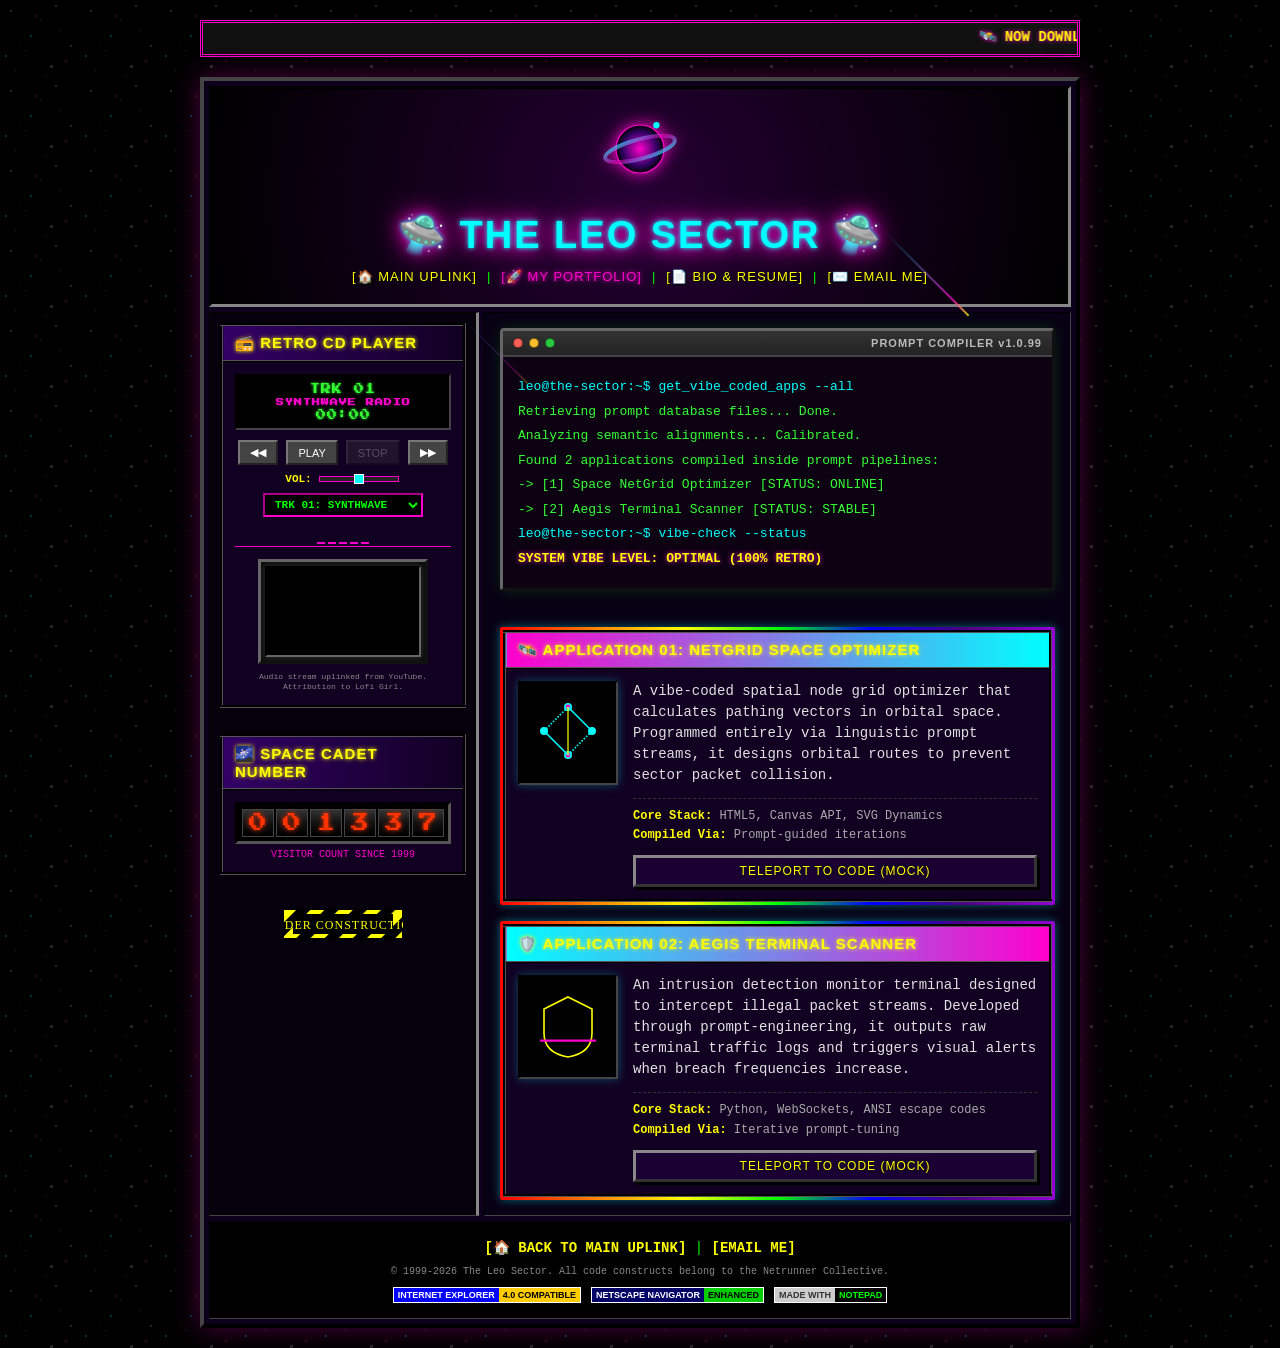
==== portfolio.html @ 5eac72b5 "Add portfolio sub-page and showcase two vibe-coded apps" ====
<!DOCTYPE html>
<html lang="en">
<head>
    <meta charset="UTF-8">
    <meta name="viewport" content="width=device-width, initial-scale=1.0">
    <title>🛸 The Leo Sector - Portfolio 🛸</title>
    <link rel="stylesheet" href="style.css">
</head>
<body>

    <!-- Space Background Canvas for shooting stars / cursor trails -->
    <canvas id="trailCanvas"></canvas>

    <div class="page-wrapper">
        
        <!-- Retro Header Marquee -->
        <div class="marquee-container">
            <marquee scrollamount="6" behavior="scroll" direction="left">
                🛰️ NOW DOWNLOADING COMPILER DATA FROM THE PORTFOLIO DATABASE SECTOR -- UPLINK SPEED: 56k V.90 MODEM ACTIVE -- [NEWS] VIBE-CODED APPS STABLE IN ORBIT 🛰️
            </marquee>
        </div>

        <!-- Main Geocities Table Layout -->
        <table class="main-layout" align="center" border="3" cellpadding="10" cellspacing="5">
            <!-- Header Row -->
            <tr>
                <td colspan="2" class="header-banner" align="center">
                    <!-- Spinning Planet SVG -->
                    <svg class="spinning-planet" viewBox="0 0 100 100" width="80" height="80">
                        <defs>
                            <radialGradient id="planetGrad" cx="50%" cy="50%" r="50%">
                                <stop offset="0%" stop-color="#ff00cc" />
                                <stop offset="70%" stop-color="#330066" />
                                <stop offset="100%" stop-color="#000000" />
                            </radialGradient>
                            <linearGradient id="ringGrad" x1="0%" y1="0%" x2="100%" y2="100%">
                                <stop offset="0%" stop-color="#00ffff" stop-opacity="0.8" />
                                <stop offset="50%" stop-color="#ff00cc" stop-opacity="0.5" />
                                <stop offset="100%" stop-color="#00ffff" stop-opacity="0.8" />
                            </linearGradient>
                        </defs>
                        <!-- Planet Body -->
                        <circle cx="50" cy="50" r="30" fill="url(#planetGrad)" stroke="#ff00cc" stroke-width="1.5" />
                        <!-- Planet Ring -->
                        <ellipse cx="50" cy="50" rx="45" ry="12" fill="none" stroke="url(#ringGrad)" stroke-width="5" transform="rotate(-15, 50, 50)" />
                        <!-- Tiny Moon -->
                        <circle cx="20" cy="30" r="4" fill="#00ffff">
                            <animateTransform 
                                attributeName="transform" 
                                type="rotate" 
                                from="0 50 50" 
                                to="360 50 50" 
                                dur="6s" 
                                repeatCount="indefinite" />
                        </circle>
                    </svg>
                    
                    <h1 class="glow-text">🛸 THE LEO SECTOR 🛸</h1>
                    
                    <!-- Nav Menu inside Header -->
                    <div class="nav-links-menu font-impact">
                        <a href="index.html">[🏠 MAIN UPLINK]</a> | 
                        <a href="portfolio.html" class="active-nav">[🚀 MY PORTFOLIO]</a> | 
                        <a href="#" onclick="alert('Uplink unavailable: The Resume database is currently under construction!'); return false;">[📄 BIO & RESUME]</a> | 
                        <a href="mailto:leo@cyber-sector.net">[✉️ EMAIL ME]</a>
                    </div>
                </td>
            </tr>

            <!-- Main Content Area split into columns -->
            <tr class="content-row">
                <!-- Sidebar Column -->
                <td class="sidebar-column" valign="top" width="220">
                    <!-- CD Player Card -->
                    <table class="card-table" border="2" width="100%">
                        <tr>
                            <td class="card-header font-impact">📻 RETRO CD PLAYER</td>
                        </tr>
                        <tr>
                            <td class="card-body" align="center">
                                <div class="cd-display">
                                    <div class="track-number" id="cdTrack">TRK 01</div>
                                    <div class="track-name" id="cdTrackName">SYNTHWAVE RADIO</div>
                                    <div class="track-time" id="cdTime">00:00</div>
                                </div>
                                <div class="cd-controls">
                                    <button id="btnPrev" class="cd-btn">◀◀</button>
                                    <button id="btnPlay" class="cd-btn">PLAY</button>
                                    <button id="btnStop" class="cd-btn" disabled>STOP</button>
                                    <button id="btnNext" class="cd-btn">▶▶</button>
                                </div>
                                <div class="cd-volume">
                                    <span class="vol-label">VOL:</span>
                                    <input type="range" id="volSlider" min="0" max="1" step="0.1" value="0.5">
                                </div>
                                <div class="cd-selector">
                                    <select id="trackSelect" class="retro-select">
                                        <option value="0">TRK 01: SYNTHWAVE</option>
                                        <option value="1">TRK 02: LOFI HIP HOP</option>
                                        <option value="2">TRK 03: COSMIC RADIO</option>
                                        <option value="3">TRK 04: TOKYO NIGHT</option>
                                        <option value="4">TRK 05: 1999 MOMENTUM</option>
                                        <option value="5">TRK 06: 1999 MEMORY</option>
                                    </select>
                                </div>
                                <div class="cd-visualizer" id="cdVisualizer">
                                    <div class="vis-bar"></div>
                                    <div class="vis-bar"></div>
                                    <div class="vis-bar"></div>
                                    <div class="vis-bar"></div>
                                    <div class="vis-bar"></div>
                                </div>
                                <div class="crt-screen-container">
                                    <div class="crt-screen">
                                        <div id="ytPlayerFrame"></div>
                                    </div>
                                </div>
                                <div class="cd-attribution">
                                    Audio stream uplinked from YouTube.<br>
                                    Attribution to Lofi Girl.
                                </div>
                            </td>
                        </tr>
                    </table>

                    <br>

                    <!-- Visitor Counter Card -->
                    <table class="card-table" border="2" width="100%">
                        <tr>
                            <td class="card-header font-impact">🌌 SPACE CADET NUMBER</td>
                        </tr>
                        <tr>
                            <td class="card-body" align="center">
                                <div class="visitor-counter" id="visitorCounter">
                                    <span class="counter-digit">0</span>
                                    <span class="counter-digit">0</span>
                                    <span class="counter-digit">1</span>
                                    <span class="counter-digit">3</span>
                                    <span class="counter-digit">3</span>
                                    <span class="counter-digit">7</span>
                                </div>
                                <div style="font-size: 10px; margin-top: 5px; color: #ff00cc;">
                                    VISITOR COUNT SINCE 1999
                                </div>
                            </td>
                        </tr>
                    </table>

                    <br>

                    <!-- Under Construction Badge -->
                    <div align="center" class="badge-container">
                        <!-- Custom SVG Construction Barrier -->
                        <svg width="120" height="40" viewBox="0 0 120 40">
                            <defs>
                                <pattern id="stripe" width="20" height="20" patternUnits="userSpaceOnUse" patternTransform="rotate(45)">
                                    <rect width="10" height="20" fill="#ffff00"/>
                                    <rect x="10" width="10" height="20" fill="#000"/>
                                </pattern>
                            </defs>
                            <rect width="120" height="30" fill="url(#stripe)" stroke="#000" stroke-width="2"/>
                            <rect x="10" y="5" width="100" height="20" fill="#000"/>
                            <text x="60" y="20" fill="#ffff00" font-family="Impact" font-size="12" text-anchor="middle" letter-spacing="1">UNDER CONSTRUCTION</text>
                        </svg>
                    </div>

                </td>

                <!-- Main Content Column -->
                <td class="main-column" valign="top">
                    <!-- Terminal Console Header -->
                    <div class="terminal-window">
                        <div class="terminal-titlebar">
                            <span class="terminal-dot red-dot"></span>
                            <span class="terminal-dot yellow-dot"></span>
                            <span class="terminal-dot green-dot"></span>
                            <span class="terminal-title-text font-impact">PROMPT COMPILER v1.0.99</span>
                        </div>
                        <div class="terminal-content">
                            <p class="term-line prompt-line">leo@the-sector:~$ get_vibe_coded_apps --all</p>
                            <p class="term-line response-line">Retrieving prompt database files... Done.</p>
                            <p class="term-line response-line">Analyzing semantic alignments... Calibrated.</p>
                            <p class="term-line response-line">Found 2 applications compiled inside prompt pipelines:</p>
                            <p class="term-line response-line">  -> [1] Space NetGrid Optimizer [STATUS: ONLINE]</p>
                            <p class="term-line response-line">  -> [2] Aegis Terminal Scanner [STATUS: STABLE]</p>
                            <p class="term-line prompt-line">leo@the-sector:~$ vibe-check --status</p>
                            <p class="term-line blink-text" style="color: #ffff00;">SYSTEM VIBE LEVEL: OPTIMAL (100% RETRO)</p>
                        </div>
                    </div>

                    <br>

                    <!-- Apps Showcase Cards -->
                    <div class="rainbow-border">
                        <table class="card-table main-card" border="2" width="100%">
                            <tr>
                                <td class="card-header font-impact" style="background: linear-gradient(90deg, #ff00cc, #00ffff);">
                                    🛰️ APPLICATION 01: NETGRID SPACE OPTIMIZER
                                </td>
                            </tr>
                            <tr>
                                <td class="card-body">
                                    <div class="app-showcase-container">
                                        <!-- App Vector Art -->
                                        <div class="app-icon">
                                            <svg viewBox="0 0 100 100" width="80" height="80">
                                                <g stroke="#00ffff" stroke-width="2" fill="none">
                                                    <!-- Nodes -->
                                                    <circle cx="20" cy="50" r="4" fill="#00ffff"/>
                                                    <circle cx="50" cy="20" r="4" fill="#ff00cc"/>
                                                    <circle cx="50" cy="80" r="4" fill="#ff00cc"/>
                                                    <circle cx="80" cy="50" r="4" fill="#00ffff"/>
                                                    <!-- Pathways -->
                                                    <line x1="20" y1="50" x2="50" y2="20" stroke-dasharray="2,2"/>
                                                    <line x1="20" y1="50" x2="50" y2="80" />
                                                    <line x1="50" y1="20" x2="80" y2="50" />
                                                    <line x1="50" y1="80" x2="80" y2="50" stroke-dasharray="2,2"/>
                                                    <line x1="50" y1="20" x2="50" y2="80" stroke="#ffff00" stroke-width="1.5"/>
                                                </g>
                                            </svg>
                                        </div>
                                        <div class="app-details">
                                            <p class="app-description">
                                                A vibe-coded spatial node grid optimizer that calculates pathing vectors in orbital space. Programmed entirely via linguistic prompt streams, it designs orbital routes to prevent sector packet collision.
                                            </p>
                                            <div class="app-tech-spec">
                                                <strong>Core Stack:</strong> HTML5, Canvas API, SVG Dynamics <br>
                                                <strong>Compiled Via:</strong> Prompt-guided iterations
                                            </div>
                                            <div class="app-links" style="margin-top: 10px;">
                                                <a href="#" onclick="alert('Entering wormhole to NetGrid source directory... (Placeholder)'); return false;" class="geocities-link-btn font-impact small-btn">
                                                    TELEPORT TO CODE (MOCK)
                                                </a>
                                            </div>
                                        </div>
                                    </div>
                                </td>
                            </tr>
                        </table>
                    </div>

                    <br>

                    <div class="rainbow-border">
                        <table class="card-table main-card" border="2" width="100%">
                            <tr>
                                <td class="card-header font-impact" style="background: linear-gradient(90deg, #00ffff, #ff00cc);">
                                    🛡️ APPLICATION 02: AEGIS TERMINAL SCANNER
                                </td>
                            </tr>
                            <tr>
                                <td class="card-body">
                                    <div class="app-showcase-container">
                                        <!-- App Vector Art -->
                                        <div class="app-icon">
                                            <svg viewBox="0 0 100 100" width="80" height="80">
                                                <g stroke="#ffff00" stroke-width="2" fill="none">
                                                    <!-- Shield outline -->
                                                    <path d="M 50,15 L 80,30 L 80,60 Q 80,85 50,90 Q 20,85 20,60 L 20,30 Z" fill="#000"/>
                                                    <!-- Laser scan line -->
                                                    <line x1="15" y1="45" x2="85" y2="45" stroke="#ff00cc" stroke-width="3">
                                                        <animate attributeName="y1" values="30;70;30" dur="3s" repeatCount="indefinite"/>
                                                        <animate attributeName="y2" values="30;70;30" dur="3s" repeatCount="indefinite"/>
                                                    </line>
                                                </g>
                                            </svg>
                                        </div>
                                        <div class="app-details">
                                            <p class="app-description">
                                                An intrusion detection monitor terminal designed to intercept illegal packet streams. Developed through prompt-engineering, it outputs raw terminal traffic logs and triggers visual alerts when breach frequencies increase.
                                            </p>
                                            <div class="app-tech-spec">
                                                <strong>Core Stack:</strong> Python, WebSockets, ANSI escape codes <br>
                                                <strong>Compiled Via:</strong> Iterative prompt-tuning
                                            </div>
                                            <div class="app-links" style="margin-top: 10px;">
                                                <a href="#" onclick="alert('Accessing Aegis core code archives... (Placeholder)'); return false;" class="geocities-link-btn font-impact small-btn">
                                                    TELEPORT TO CODE (MOCK)
                                                </a>
                                            </div>
                                        </div>
                                    </div>
                                </td>
                            </tr>
                        </table>
                    </div>

                </td>
            </tr>
            
            <!-- Footer Row -->
            <tr>
                <td colspan="2" class="footer-row" align="center">
                    <div class="footer-links">
                        <a href="index.html">[🏠 BACK TO MAIN UPLINK]</a> | <a href="mailto:leo@cyber-sector.net">[EMAIL ME]</a>
                    </div>
                    <p class="copyright-notice">
                        © 1999-2026 The Leo Sector. All code constructs belong to the Netrunner Collective.
                    </p>
                    
                    <div class="badges-row">
                        <!-- Retro Pixel Badges simulated with custom CSS layouts -->
                        <div class="pixel-badge badge-ie">
                            <span class="badge-blue">Internet Explorer</span><span class="badge-gold">4.0 Compatible</span>
                        </div>
                        <div class="pixel-badge badge-netscape">
                            <span class="badge-darkblue">Netscape Navigator</span><span class="badge-green">Enhanced</span>
                        </div>
                        <div class="pixel-badge badge-notepad">
                            <span class="badge-grey">MADE WITH</span><span class="badge-black">NOTEPAD</span>
                        </div>
                    </div>
                </td>
            </tr>
        </table>
    </div>

    <!-- Load main script -->
    <script src="main.js"></script>
</body>
</html>
---- style.css ----
/* ==========================================================================
   GEOCITIES SPACE THEME STYLESHEET
   ========================================================================== */

/* Retro Fonts */
@import url('https://fonts.googleapis.com/css2?family=Courier+Prime:wght@400;700&family=Press+Start+2P&display=swap');

.font-comic {
    font-family: "Comic Sans MS", "Comic Sans", cursive, sans-serif;
}
.font-impact {
    font-family: Impact, Haettenschweiler, "Arial Narrow Bold", sans-serif;
    letter-spacing: 1px;
}
.font-pixel {
    font-family: 'Press Start 2P', monospace;
}

/* Reset and Base Styles */
* {
    box-sizing: border-box;
}

body {
    margin: 0;
    padding: 0;
    background-color: #000000;
    /* Tiled Starry Background generated using a tiny SVG pattern */
    background-image: url("data:image/svg+xml,%3Csvg xmlns='http://www.w3.org/2000/svg' width='80' height='80' viewBox='0 0 80 80'%3E%3Cg fill='%23ffffff' fill-opacity='0.15'%3E%3Crect x='10' y='10' width='2' height='2'/%3E%3Crect x='40' y='20' width='1' height='1'/%3E%3Crect x='55' y='5' width='2' height='2'/%3E%3Crect x='25' y='50' width='1' height='1'/%3E%3Crect x='70' y='45' width='2' height='2'/%3E%3Crect x='15' y='70' width='1' height='1'/%3E%3Crect x='50' y='65' width='3' height='3'/%3E%3C/g%3E%3Cg fill='%2300ffff' fill-opacity='0.2'%3E%3Crect x='30' y='35' width='2' height='2'/%3E%3Crect x='60' y='30' width='1' height='1'/%3E%3Crect x='5' y='55' width='2' height='2'/%3E%3Crect x='45' y='75' width='1' height='1'/%3E%3C/g%3E%3Cg fill='%23ff00cc' fill-opacity='0.2'%3E%3Crect x='35' y='15' width='2' height='2'/%3E%3Crect x='65' y='60' width='2' height='2'/%3E%3Crect x='20' y='40' width='1' height='1'/%3E%3C/g%3E%3C/svg%3E");
    color: #00ff00; /* Classic neon green */
    font-family: "Courier New", Courier, monospace;
    font-size: 14px;
    overflow-x: hidden;
    cursor: url("data:image/svg+xml,%3Csvg xmlns='http://www.w3.org/2000/svg' width='24' height='24' viewBox='0 0 24 24'%3E%3Cpath fill='%2300ffff' stroke='%23ff00cc' stroke-width='1.5' d='M4.5,22V2l15,10L11.5,14L4.5,22z'/%3E%3C/svg%3E"), auto;
}

/* Custom Selection */
::selection {
    background: #ff00cc;
    color: #ffffff;
}

/* Canvas Overlay for cursor trails and shooting stars */
#trailCanvas {
    position: fixed;
    top: 0;
    left: 0;
    width: 100vw;
    height: 100vh;
    pointer-events: none;
    z-index: 9999;
}

/* Page Layout Wrapper */
.page-wrapper {
    width: 100%;
    max-width: 900px;
    margin: 0 auto;
    padding: 20px 10px;
}

/* Marquee Styles */
.marquee-container {
    background: #111;
    border: 3px double #ff00cc;
    padding: 5px 0;
    margin-bottom: 20px;
    color: #ffff00;
    font-weight: bold;
    text-shadow: 0 0 4px #ff00cc;
    font-family: "Courier New", Courier, monospace;
}

/* Main Table Layout Styling */
.main-layout {
    width: 100%;
    background-color: #0c001a;
    border: 4px outset #444;
    border-collapse: separate;
    box-shadow: 0 0 25px rgba(255, 0, 204, 0.3);
}

.header-banner {
    background-color: #05000c;
    background-image: radial-gradient(circle, #250033 0%, #000000 100%);
    border: 3px inset #333;
    padding: 20px;
    position: relative;
    overflow: hidden;
}

.glow-text {
    font-family: Impact, sans-serif;
    font-size: 38px;
    color: #00ffff;
    text-shadow: 0 0 5px #00ffff, 0 0 15px #ff00cc, 0 0 30px #ff00cc;
    letter-spacing: 2px;
    margin: 10px 0;
    animation: textGlow 2s ease-in-out infinite alternate;
}

@keyframes textGlow {
    from {
        text-shadow: 0 0 5px #00ffff, 0 0 10px #ff00cc, 0 0 20px #ff00cc;
    }
    to {
        text-shadow: 0 0 10px #00ffff, 0 0 20px #ff00cc, 0 0 40px #ff00cc, 0 0 50px #00ffff;
    }
}

/* Blinking Element */
.blink-text {
    animation: blinker 1s linear infinite;
    color: #ff00cc;
    font-weight: bold;
    text-shadow: 0 0 5px #ff00cc;
}

@keyframes blinker {
    50% {
        opacity: 0;
    }
}

/* Card Tables (Sidebar & Content Cards) */
.card-table {
    border-collapse: collapse;
    background-color: #110022;
    border: 3px outset #555;
    margin-bottom: 10px;
}

.card-header {
    background: linear-gradient(90deg, #330066, #110022);
    color: #ffff00;
    padding: 8px 12px;
    font-size: 15px;
    font-weight: bold;
    border-bottom: 2px inset #555;
    text-shadow: 0 0 4px #ffff00;
}

.card-body {
    padding: 12px;
    color: #ffffff;
}

.sidebar-column {
    background-color: #05000c;
    border-right: 3px inset #333;
}

.main-column {
    background-color: #080014;
    padding: 15px;
}

/* Spinning Planet & Animations */
.spinning-planet {
    margin-bottom: 10px;
    filter: drop-shadow(0 0 8px #ff00cc);
    animation: hoverPlanet 3s ease-in-out infinite alternate;
}

@keyframes hoverPlanet {
    0% { transform: translateY(0px) rotate(0deg); }
    100% { transform: translateY(-8px) rotate(5deg); }
}

/* CD Player UI */
.cd-display {
    background-color: #000;
    border: 2px inset #444;
    padding: 8px;
    font-family: 'Press Start 2P', monospace;
    font-size: 10px;
    color: #33ff33;
    text-align: center;
    margin-bottom: 10px;
    text-shadow: 0 0 3px #33ff33;
    letter-spacing: 1px;
}

.track-name {
    font-size: 8px;
    color: #ff00cc;
    margin: 4px 0;
    text-shadow: 0 0 2px #ff00cc;
    white-space: nowrap;
    overflow: hidden;
}

.cd-controls {
    display: flex;
    justify-content: center;
    gap: 8px;
    margin-bottom: 8px;
}

.cd-btn {
    font-family: Impact, sans-serif;
    background: #444;
    color: #fff;
    border: 2px outset #777;
    padding: 4px 10px;
    font-size: 11px;
    cursor: pointer;
}

.cd-btn:active:not(:disabled) {
    border-style: inset;
    background: #333;
}

.cd-btn:disabled {
    opacity: 0.3;
    cursor: not-allowed;
}

.cd-volume {
    display: flex;
    align-items: center;
    justify-content: center;
    gap: 5px;
    margin-top: 5px;
    font-size: 11px;
    color: #ffff00;
}

.vol-label {
    font-weight: bold;
}

#volSlider {
    width: 80px;
    height: 6px;
    background: #222;
    border: 1px solid #ff00cc;
    outline: none;
    -webkit-appearance: none;
}

#volSlider::-webkit-slider-thumb {
    -webkit-appearance: none;
    width: 10px;
    height: 10px;
    background: #00ffff;
    cursor: pointer;
    border: 1px solid #fff;
}

.cd-selector {
    margin-top: 8px;
    width: 100%;
    display: flex;
    justify-content: center;
}

.retro-select {
    background-color: #000;
    border: 2px inset #ff00cc;
    color: #00ff00;
    font-family: 'Courier New', Courier, monospace;
    font-size: 11px;
    font-weight: bold;
    padding: 3px 6px;
    width: 160px;
    outline: none;
    cursor: pointer;
}

.cd-visualizer {
    display: flex;
    justify-content: center;
    align-items: flex-end;
    gap: 3px;
    height: 20px;
    margin-top: 10px;
    border-bottom: 1px solid #ff00cc;
    padding-bottom: 2px;
}

.vis-bar {
    width: 8px;
    height: 2px;
    background-color: #ff00cc;
}

/* Visitor Counter */
.visitor-counter {
    background-color: #000;
    border: 3px inset #555;
    display: inline-flex;
    padding: 4px;
    gap: 2px;
}

.counter-digit {
    background: linear-gradient(180deg, #333 0%, #111 50%, #000 100%);
    color: #ff3300;
    font-family: 'Press Start 2P', monospace;
    font-size: 18px;
    padding: 4px 6px;
    border: 1px solid #444;
    text-shadow: 0 0 5px #ff3300;
}

/* Webring Navigation */
.webring-nav {
    display: flex;
    justify-content: space-around;
    margin-top: 8px;
}

.webring-nav a {
    color: #00ffff;
    text-decoration: none;
}

.webring-nav a:hover {
    color: #ffff00;
    text-decoration: underline;
}

/* Badge Container */
.badge-container {
    padding: 8px 0;
}

/* Bio Layout */
.intro-paragraph {
    line-height: 1.6;
    color: #ff00cc;
    font-family: Georgia, serif;
    font-style: italic;
    font-size: 16px;
    text-align: center;
    border-bottom: 1px dashed #333;
    padding-bottom: 10px;
    margin-bottom: 15px;
}

.bio-container {
    display: flex;
    gap: 15px;
    align-items: center;
}

.dancing-alien {
    text-align: center;
    flex-shrink: 0;
}

.dancing-alien svg {
    animation: wiggleAlien 0.8s ease-in-out infinite alternate;
    filter: drop-shadow(0 0 5px #00ffff);
}

@keyframes wiggleAlien {
    0% { transform: scaleY(1) rotate(-5deg); }
    100% { transform: scaleY(0.9) rotate(5deg) translateY(4px); }
}

.alien-text {
    font-size: 10px;
    font-weight: bold;
    color: #00ffff;
    margin-top: 5px;
}

.bio-text {
    line-height: 1.8;
    color: #ffffff;
    font-size: 14px;
}

.bio-text strong {
    color: #ffff00;
}

/* Link Aggregator Grid */
.links-sub {
    color: #00ffff;
    margin-bottom: 15px;
    font-style: italic;
}

.link-grid {
    display: flex;
    flex-direction: column;
    gap: 15px;
    width: 100%;
    max-width: 500px;
    margin: 0 auto;
}

.geocities-link-btn {
    display: flex;
    flex-direction: column;
    align-items: center;
    justify-content: center;
    padding: 12px 10px;
    text-decoration: none;
    background-color: #1a0033;
    border: 3px outset #888;
    color: #ffff00 !important;
    text-shadow: 0 0 3px #000;
    transition: all 0.2s ease;
    box-shadow: 3px 3px 0px #000;
}

.geocities-link-btn:hover {
    background-color: #330066;
    border-style: inset;
    transform: translate(2px, 2px);
    box-shadow: 1px 1px 0px #000;
    color: #00ffff !important;
}

.btn-icon {
    font-size: 24px;
    margin-bottom: 4px;
}

.btn-text {
    font-size: 18px;
    letter-spacing: 2px;
}

.btn-desc {
    font-family: "Courier New", Courier, monospace;
    font-size: 11px;
    color: #aaaaaa;
    margin-top: 4px;
    font-weight: normal;
}

/* Rainbow Border Wrapper */
.rainbow-border {
    background: linear-gradient(90deg, #ff0000, #ff7f00, #ffff00, #00ff00, #0000ff, #4b0082, #9400d3);
    padding: 3px;
    border-radius: 2px;
    box-shadow: 0 0 10px rgba(0, 255, 255, 0.4);
}

.main-card {
    margin-bottom: 0px !important; /* Managed by wrapper margin */
}

/* Guestbook Styles */
.retro-form {
    background: #090018;
    border: 2px inset #444;
    padding: 15px;
    margin-bottom: 15px;
}

.form-label {
    color: #ff00cc;
    font-weight: bold;
    font-size: 12px;
}

.retro-input {
    width: 100%;
    background-color: #000;
    border: 2px inset #555;
    color: #00ff00;
    font-family: "Courier New", Courier, monospace;
    padding: 6px;
    outline: none;
}

.retro-input:focus {
    border-color: #00ffff;
    box-shadow: 0 0 5px #00ffff;
}

.retro-submit {
    background: #555;
    color: #ffff00;
    border: 3px outset #777;
    padding: 6px 16px;
    cursor: pointer;
    font-size: 13px;
    letter-spacing: 1px;
    text-shadow: 1px 1px 0 #000;
}

.retro-submit:active {
    border-style: inset;
    background: #333;
}

.star-divider {
    border: 0;
    height: 12px;
    background-image: url("data:image/svg+xml,%3Csvg xmlns='http://www.w3.org/2000/svg' width='24' height='12' viewBox='0 0 24 12'%3E%3Cpath fill='%23ffff00' d='M12,0 L14,4 L19,4 L15,7 L17,11 L12,8 L7,11 L9,7 L5,4 L10,4 Z'/%3E%3C/svg%3E");
    background-repeat: repeat-x;
    margin: 20px 0;
}

.guestbook-log {
    margin-top: 10px;
}

.log-title {
    color: #00ffff;
    text-align: center;
    margin-bottom: 12px;
    font-size: 16px;
    letter-spacing: 1px;
}

.log-entries {
    max-height: 250px;
    overflow-y: auto;
    border: 2px inset #444;
    background: #04000b;
    padding: 10px;
}

/* Scrollbar styles */
.log-entries::-webkit-scrollbar {
    width: 10px;
}
.log-entries::-webkit-scrollbar-track {
    background: #111;
}
.log-entries::-webkit-scrollbar-thumb {
    background: #555;
    border: 2px outset #888;
}

.log-entry {
    background: #120026;
    border: 1px outset #333;
    padding: 8px;
    margin-bottom: 8px;
    font-size: 12px;
    border-left: 3px solid #ff00cc;
}

.entry-header {
    display: flex;
    justify-content: space-between;
    color: #ffff00;
    font-weight: bold;
    margin-bottom: 4px;
    font-size: 11px;
    border-bottom: 1px dashed #333;
    padding-bottom: 2px;
}

.entry-header .entry-name {
    color: #00ffff;
}

.entry-body {
    color: #e0e0e0;
    line-height: 1.4;
    word-break: break-all;
}

/* Footer Section */
.footer-row {
    background-color: #000;
    border-top: 3px inset #333;
    padding: 15px 10px;
}

.footer-links a {
    color: #ffff00;
    text-decoration: none;
    font-weight: bold;
}

.footer-links a:hover {
    color: #ff00cc;
    text-decoration: underline;
}

.copyright-notice {
    font-size: 10px;
    color: #888888;
    margin: 10px 0;
}

.badges-row {
    display: flex;
    justify-content: center;
    flex-wrap: wrap;
    gap: 10px;
    margin-top: 10px;
}

/* Pixel Badges */
.pixel-badge {
    display: inline-flex;
    font-family: Arial, sans-serif;
    font-size: 9px;
    font-weight: bold;
    border: 1.5px solid #fff;
    box-shadow: 1px 1px 1px #000;
    text-transform: uppercase;
}

.pixel-badge span {
    padding: 2px 4px;
    display: flex;
    align-items: center;
}

.badge-blue { background-color: #0000ff; color: #fff; }
.badge-gold { background-color: #ffcc00; color: #000; }
.badge-darkblue { background-color: #000066; color: #fff; }
.badge-green { background-color: #00cc00; color: #000; }
.badge-grey { background-color: #cccccc; color: #333; }
.badge-black { background-color: #000000; color: #00ff00; }

/* Responsive adjustments */
@media (max-width: 768px) {
    .main-layout {
        display: block;
    }
    
    .main-layout tr {
        display: block;
        width: 100%;
    }
    
    .main-layout .content-row {
        display: flex;
        flex-direction: column-reverse;
        width: 100%;
    }
    
    .main-layout td {
        display: block;
        width: 100% !important;
    }
    
    .sidebar-column {
        border-right: none;
        border-top: 3px inset #333;
        border-bottom: none;
        padding-top: 20px;
    }
    
    .bio-container {
        flex-direction: column;
        text-align: center;
    }

    .glow-text {
        font-size: 26px;
    }

    .spinning-planet {
        width: 60px;
        height: 60px;
    }

    /* Guestbook Form Stack */
    .retro-form table, 
    .retro-form tbody, 
    .retro-form tr, 
    .retro-form td {
        display: block;
        width: 100% !important;
    }
    
    .retro-form td {
        padding: 5px 0;
    }

    .retro-form label {
        display: inline-block;
        margin-bottom: 4px;
    }
}

@media (max-width: 480px) {
    .page-wrapper {
        padding: 8px 4px;
    }
    
    .card-body {
        padding: 8px;
    }
    
    .intro-paragraph {
        font-size: 14px;
    }

    .geocities-link-btn {
        padding: 10px 6px;
    }

    .btn-text {
        font-size: 15px;
    }

    .badges-row {
        gap: 6px;
    }
}

.btn-construction {
    display: inline-block;
    color: #ffff00;
    font-size: 11px;
    margin-top: 5px;
    border: 1px dashed #ffff00;
    padding: 2px 8px;
    background-color: #000;
    text-shadow: none;
    letter-spacing: 1.5px;
}

/* CRT TV Monitor Screen inside Sidebar */
.crt-screen-container {
    margin-top: 12px;
    background-color: #222;
    border: 3px outset #666;
    padding: 4px;
    width: 170px;
    height: 105px;
    box-shadow: inset 0 0 10px #000;
    position: relative;
    overflow: hidden;
}

.crt-screen {
    width: 100%;
    height: 100%;
    background-color: #000;
    border: 2px inset #111;
    position: relative;
}

.crt-screen iframe {
    width: 100%;
    height: 100%;
    border: none;
    pointer-events: none; /* YouTube API controls only */
}

/* scanlines animation/overlay */
.crt-screen::after {
    content: " ";
    display: block;
    position: absolute;
    top: 0; left: 0; bottom: 0; right: 0;
    background: linear-gradient(rgba(18, 16, 16, 0) 50%, rgba(0, 0, 0, 0.25) 50%);
    background-size: 100% 3px;
    z-index: 10;
    pointer-events: none;
}

.cd-attribution {
    font-size: 8px;
    color: #888;
    margin-top: 8px;
    line-height: 1.3;
    font-family: Courier, monospace;
    text-align: center;
}

/* Terminal Console Window simulation */
.terminal-window {
    background-color: #0c0211;
    border: 3px outset #666;
    border-radius: 4px;
    box-shadow: 0 0 15px rgba(0, 255, 0, 0.15);
    overflow: hidden;
    margin-bottom: 20px;
}

.terminal-titlebar {
    background: linear-gradient(180deg, #333 0%, #222 100%);
    border-bottom: 2px inset #444;
    padding: 6px 10px;
    display: flex;
    align-items: center;
    gap: 6px;
}

.terminal-dot {
    width: 10px;
    height: 10px;
    border-radius: 50%;
    display: inline-block;
    border: 1px solid rgba(0,0,0,0.5);
}

.red-dot { background-color: #ff5f56; }
.yellow-dot { background-color: #ffbd2e; }
.green-dot { background-color: #27c93f; }

.terminal-title-text {
    color: #bbb;
    font-size: 11px;
    margin-left: auto;
    font-weight: bold;
    letter-spacing: 1px;
}

.terminal-content {
    padding: 15px;
    font-family: 'Courier New', Courier, monospace;
    font-size: 13px;
    line-height: 1.5;
}

.term-line {
    margin: 5px 0;
}

.prompt-line {
    color: #00ffff;
}

.prompt-line::before {
    content: "";
}

.response-line {
    color: #33ff33;
}

/* App Showcase layout inside cards */
.app-showcase-container {
    display: flex;
    gap: 15px;
    align-items: flex-start;
}

.app-icon {
    background-color: #000;
    border: 2px inset #444;
    padding: 8px;
    flex-shrink: 0;
    filter: drop-shadow(0 0 5px rgba(0, 255, 255, 0.3));
}

.app-details {
    flex-grow: 1;
}

.app-description {
    line-height: 1.5;
    color: #e0e0e0;
    margin-top: 0;
    margin-bottom: 12px;
}

.app-tech-spec {
    font-size: 12px;
    color: #aaaaaa;
    line-height: 1.6;
    border-top: 1px dashed #333;
    padding-top: 8px;
}

.app-tech-spec strong {
    color: #ffff00;
}

.small-btn {
    padding: 6px 12px !important;
    font-size: 12px !important;
    width: auto !important;
    align-self: flex-start;
}

/* Navigation highlights */
.nav-links-menu {
    margin-top: 12px;
    font-size: 13px;
    display: flex;
    justify-content: center;
    flex-wrap: wrap;
    gap: 10px;
}

.nav-links-menu a {
    color: #ffff00;
    text-decoration: none;
    text-shadow: 1px 1px 0 #000;
}

.nav-links-menu a:hover {
    color: #00ffff;
    text-shadow: 0 0 5px #00ffff;
}

.active-nav {
    color: #ff00cc !important;
    text-shadow: 0 0 5px #ff00cc !important;
}

/* Mobile responsive app layout stacking */
@media (max-width: 600px) {
    .app-showcase-container {
        flex-direction: column;
        align-items: center;
        text-align: center;
    }
    
    .app-icon {
        margin-bottom: 10px;
    }
    
    .small-btn {
        margin: 0 auto;
        display: block;
    }
}
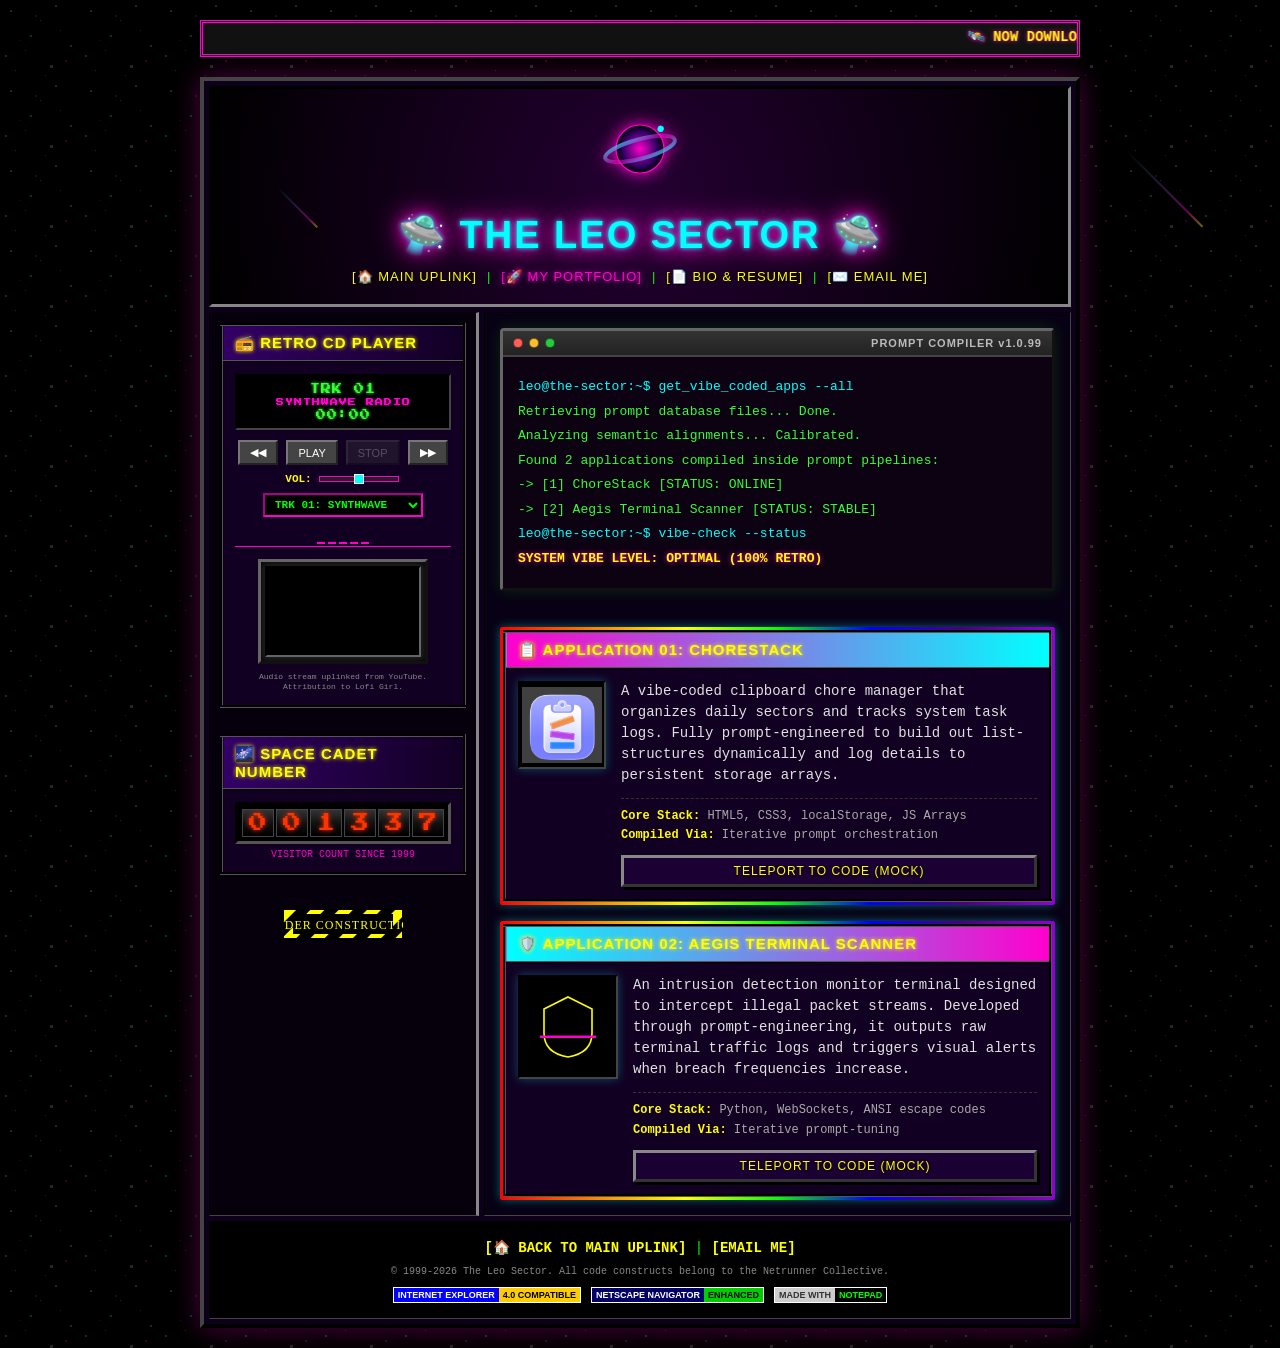
==== commit c9db217c: "Update application 1 to ChoreStack with image" ====
--- a/portfolio.html
+++ b/portfolio.html
@@ -182,7 +182,7 @@
                             <p class="term-line response-line">Retrieving prompt database files... Done.</p>
                             <p class="term-line response-line">Analyzing semantic alignments... Calibrated.</p>
                             <p class="term-line response-line">Found 2 applications compiled inside prompt pipelines:</p>
-                            <p class="term-line response-line">  -> [1] Space NetGrid Optimizer [STATUS: ONLINE]</p>
+                            <p class="term-line response-line">  -> [1] ChoreStack [STATUS: ONLINE]</p>
                             <p class="term-line response-line">  -> [2] Aegis Terminal Scanner [STATUS: STABLE]</p>
                             <p class="term-line prompt-line">leo@the-sector:~$ vibe-check --status</p>
                             <p class="term-line blink-text" style="color: #ffff00;">SYSTEM VIBE LEVEL: OPTIMAL (100% RETRO)</p>
@@ -196,40 +196,26 @@
                         <table class="card-table main-card" border="2" width="100%">
                             <tr>
                                 <td class="card-header font-impact" style="background: linear-gradient(90deg, #ff00cc, #00ffff);">
-                                    🛰️ APPLICATION 01: NETGRID SPACE OPTIMIZER
+                                    📋 APPLICATION 01: CHORESTACK
                                 </td>
                             </tr>
                             <tr>
                                 <td class="card-body">
                                     <div class="app-showcase-container">
-                                        <!-- App Vector Art -->
-                                        <div class="app-icon">
-                                            <svg viewBox="0 0 100 100" width="80" height="80">
-                                                <g stroke="#00ffff" stroke-width="2" fill="none">
-                                                    <!-- Nodes -->
-                                                    <circle cx="20" cy="50" r="4" fill="#00ffff"/>
-                                                    <circle cx="50" cy="20" r="4" fill="#ff00cc"/>
-                                                    <circle cx="50" cy="80" r="4" fill="#ff00cc"/>
-                                                    <circle cx="80" cy="50" r="4" fill="#00ffff"/>
-                                                    <!-- Pathways -->
-                                                    <line x1="20" y1="50" x2="50" y2="20" stroke-dasharray="2,2"/>
-                                                    <line x1="20" y1="50" x2="50" y2="80" />
-                                                    <line x1="50" y1="20" x2="80" y2="50" />
-                                                    <line x1="50" y1="80" x2="80" y2="50" stroke-dasharray="2,2"/>
-                                                    <line x1="50" y1="20" x2="50" y2="80" stroke="#ffff00" stroke-width="1.5"/>
-                                                </g>
-                                            </svg>
+                                        <!-- App Icon Image -->
+                                        <div class="app-icon" style="padding: 2px;">
+                                            <img src="chorestack.png" width="80" height="80" style="display: block; object-fit: contain;">
                                         </div>
                                         <div class="app-details">
                                             <p class="app-description">
-                                                A vibe-coded spatial node grid optimizer that calculates pathing vectors in orbital space. Programmed entirely via linguistic prompt streams, it designs orbital routes to prevent sector packet collision.
+                                                A vibe-coded clipboard chore manager that organizes daily sectors and tracks system task logs. Fully prompt-engineered to build out list-structures dynamically and log details to persistent storage arrays.
                                             </p>
                                             <div class="app-tech-spec">
-                                                <strong>Core Stack:</strong> HTML5, Canvas API, SVG Dynamics <br>
-                                                <strong>Compiled Via:</strong> Prompt-guided iterations
+                                                <strong>Core Stack:</strong> HTML5, CSS3, localStorage, JS Arrays <br>
+                                                <strong>Compiled Via:</strong> Iterative prompt orchestration
                                             </div>
                                             <div class="app-links" style="margin-top: 10px;">
-                                                <a href="#" onclick="alert('Entering wormhole to NetGrid source directory... (Placeholder)'); return false;" class="geocities-link-btn font-impact small-btn">
+                                                <a href="#" onclick="alert('Uplink error: Accessing ChoreStack code construct vault... (Placeholder)'); return false;" class="geocities-link-btn font-impact small-btn">
                                                     TELEPORT TO CODE (MOCK)
                                                 </a>
                                             </div>
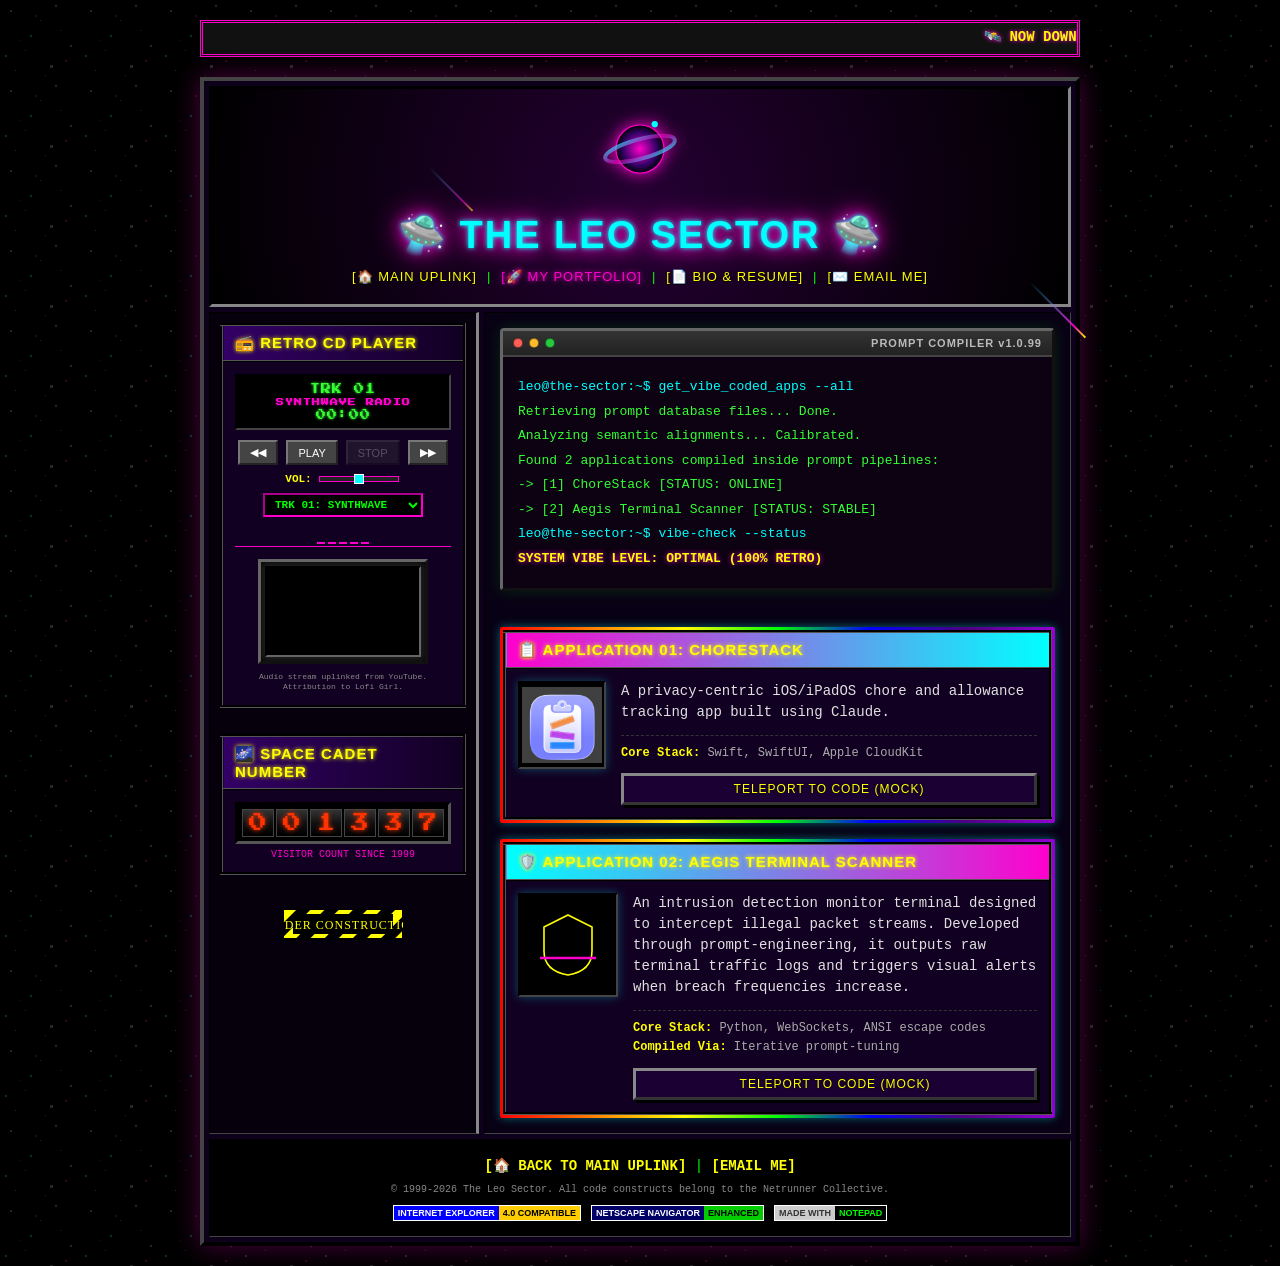
==== commit 07ef02ad: "Update ChoreStack app details" ====
--- a/portfolio.html
+++ b/portfolio.html
@@ -208,11 +208,10 @@
                                         </div>
                                         <div class="app-details">
                                             <p class="app-description">
-                                                A vibe-coded clipboard chore manager that organizes daily sectors and tracks system task logs. Fully prompt-engineered to build out list-structures dynamically and log details to persistent storage arrays.
+                                                A privacy-centric iOS/iPadOS chore and allowance tracking app built using Claude.
                                             </p>
                                             <div class="app-tech-spec">
-                                                <strong>Core Stack:</strong> HTML5, CSS3, localStorage, JS Arrays <br>
-                                                <strong>Compiled Via:</strong> Iterative prompt orchestration
+                                                <strong>Core Stack:</strong> Swift, SwiftUI, Apple CloudKit
                                             </div>
                                             <div class="app-links" style="margin-top: 10px;">
                                                 <a href="#" onclick="alert('Uplink error: Accessing ChoreStack code construct vault... (Placeholder)'); return false;" class="geocities-link-btn font-impact small-btn">
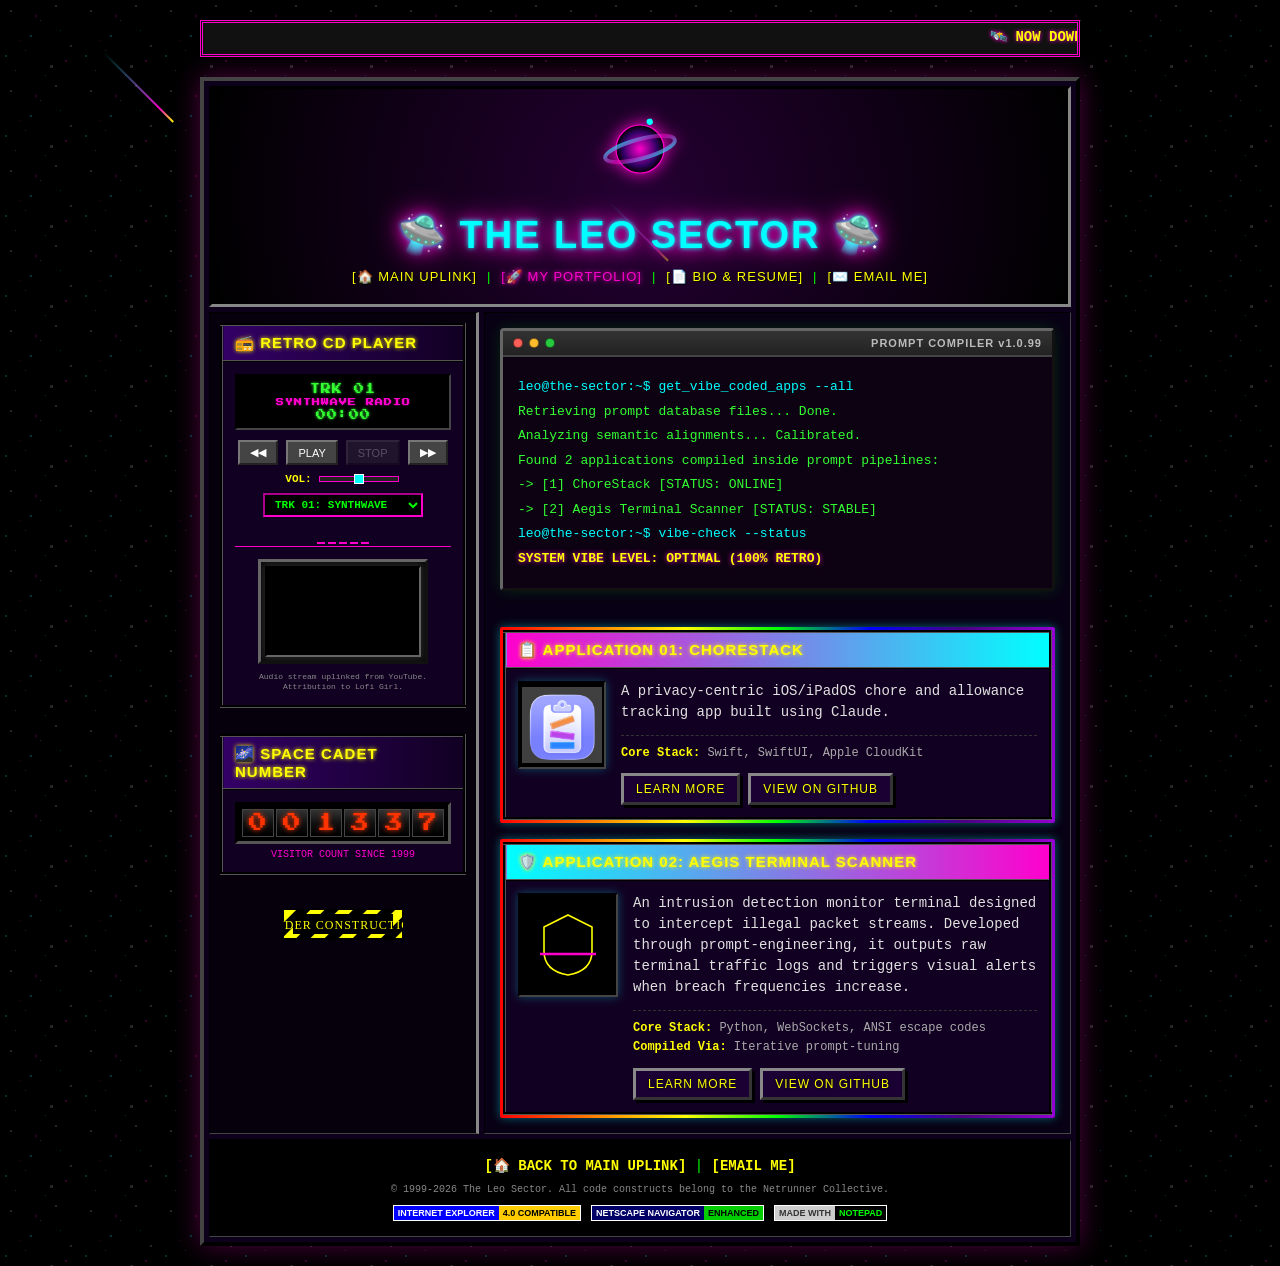
==== commit 661bcf5a: "Update app buttons to Learn More and View on GitHub" ====
--- a/portfolio.html
+++ b/portfolio.html
@@ -213,9 +213,12 @@
                                             <div class="app-tech-spec">
                                                 <strong>Core Stack:</strong> Swift, SwiftUI, Apple CloudKit
                                             </div>
-                                            <div class="app-links" style="margin-top: 10px;">
-                                                <a href="#" onclick="alert('Uplink error: Accessing ChoreStack code construct vault... (Placeholder)'); return false;" class="geocities-link-btn font-impact small-btn">
-                                                    TELEPORT TO CODE (MOCK)
+                                            <div class="app-links" style="margin-top: 10px; display: flex; gap: 8px; flex-wrap: wrap;">
+                                                <a href="#" onclick="alert('Uplink unavailable: Entering database warp zone to ChoreStack information archives... (Placeholder)'); return false;" class="geocities-link-btn font-impact small-btn">
+                                                    LEARN MORE
+                                                </a>
+                                                <a href="#" onclick="alert('Attempting secure handshake with GitHub archives... (Placeholder)'); return false;" class="geocities-link-btn font-impact small-btn">
+                                                    VIEW ON GITHUB
                                                 </a>
                                             </div>
                                         </div>
@@ -259,9 +262,12 @@
                                                 <strong>Core Stack:</strong> Python, WebSockets, ANSI escape codes <br>
                                                 <strong>Compiled Via:</strong> Iterative prompt-tuning
                                             </div>
-                                            <div class="app-links" style="margin-top: 10px;">
-                                                <a href="#" onclick="alert('Accessing Aegis core code archives... (Placeholder)'); return false;" class="geocities-link-btn font-impact small-btn">
-                                                    TELEPORT TO CODE (MOCK)
+                                            <div class="app-links" style="margin-top: 10px; display: flex; gap: 8px; flex-wrap: wrap;">
+                                                <a href="#" onclick="alert('Uplink unavailable: Opening Aegis Terminal Scanner info log... (Placeholder)'); return false;" class="geocities-link-btn font-impact small-btn">
+                                                    LEARN MORE
+                                                </a>
+                                                <a href="#" onclick="alert('Attempting secure handshake with GitHub archives... (Placeholder)'); return false;" class="geocities-link-btn font-impact small-btn">
+                                                    VIEW ON GITHUB
                                                 </a>
                                             </div>
                                         </div>
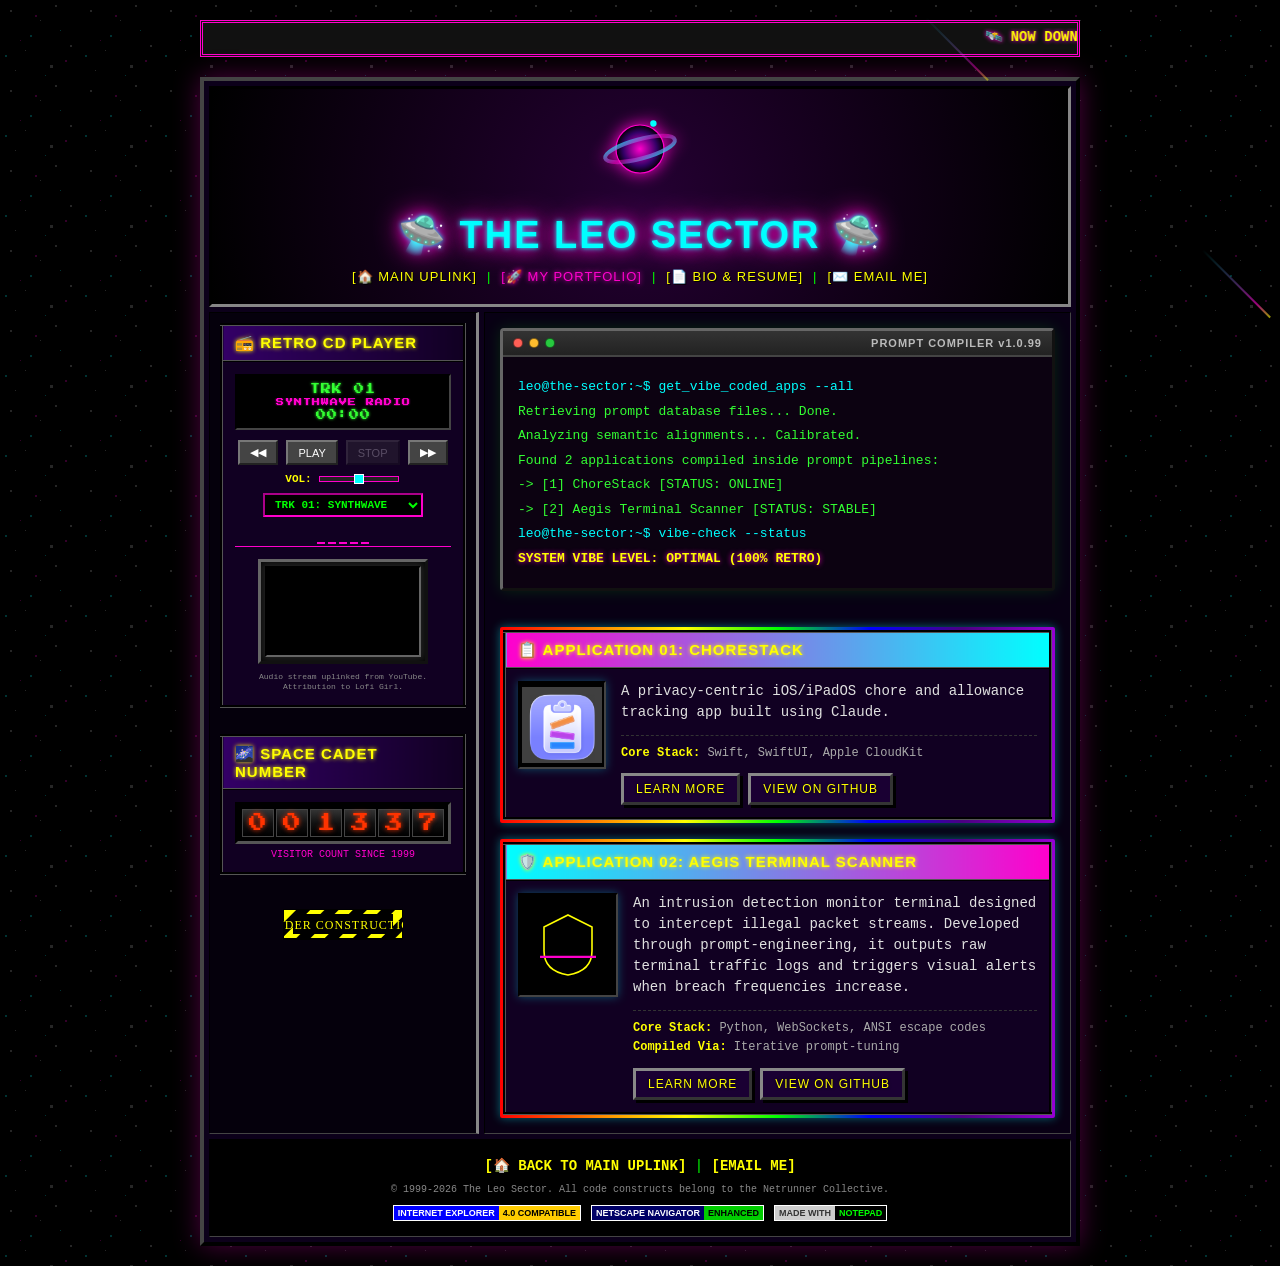
==== commit c8b53f76: "Link ChoreStack View on GitHub button to real repository" ====
--- a/portfolio.html
+++ b/portfolio.html
@@ -217,7 +217,7 @@
                                                 <a href="#" onclick="alert('Uplink unavailable: Entering database warp zone to ChoreStack information archives... (Placeholder)'); return false;" class="geocities-link-btn font-impact small-btn">
                                                     LEARN MORE
                                                 </a>
-                                                <a href="#" onclick="alert('Attempting secure handshake with GitHub archives... (Placeholder)'); return false;" class="geocities-link-btn font-impact small-btn">
+                                                <a href="https://github.com/mrmcnamerica/ChoreStack" target="_blank" class="geocities-link-btn font-impact small-btn">
                                                     VIEW ON GITHUB
                                                 </a>
                                             </div>
